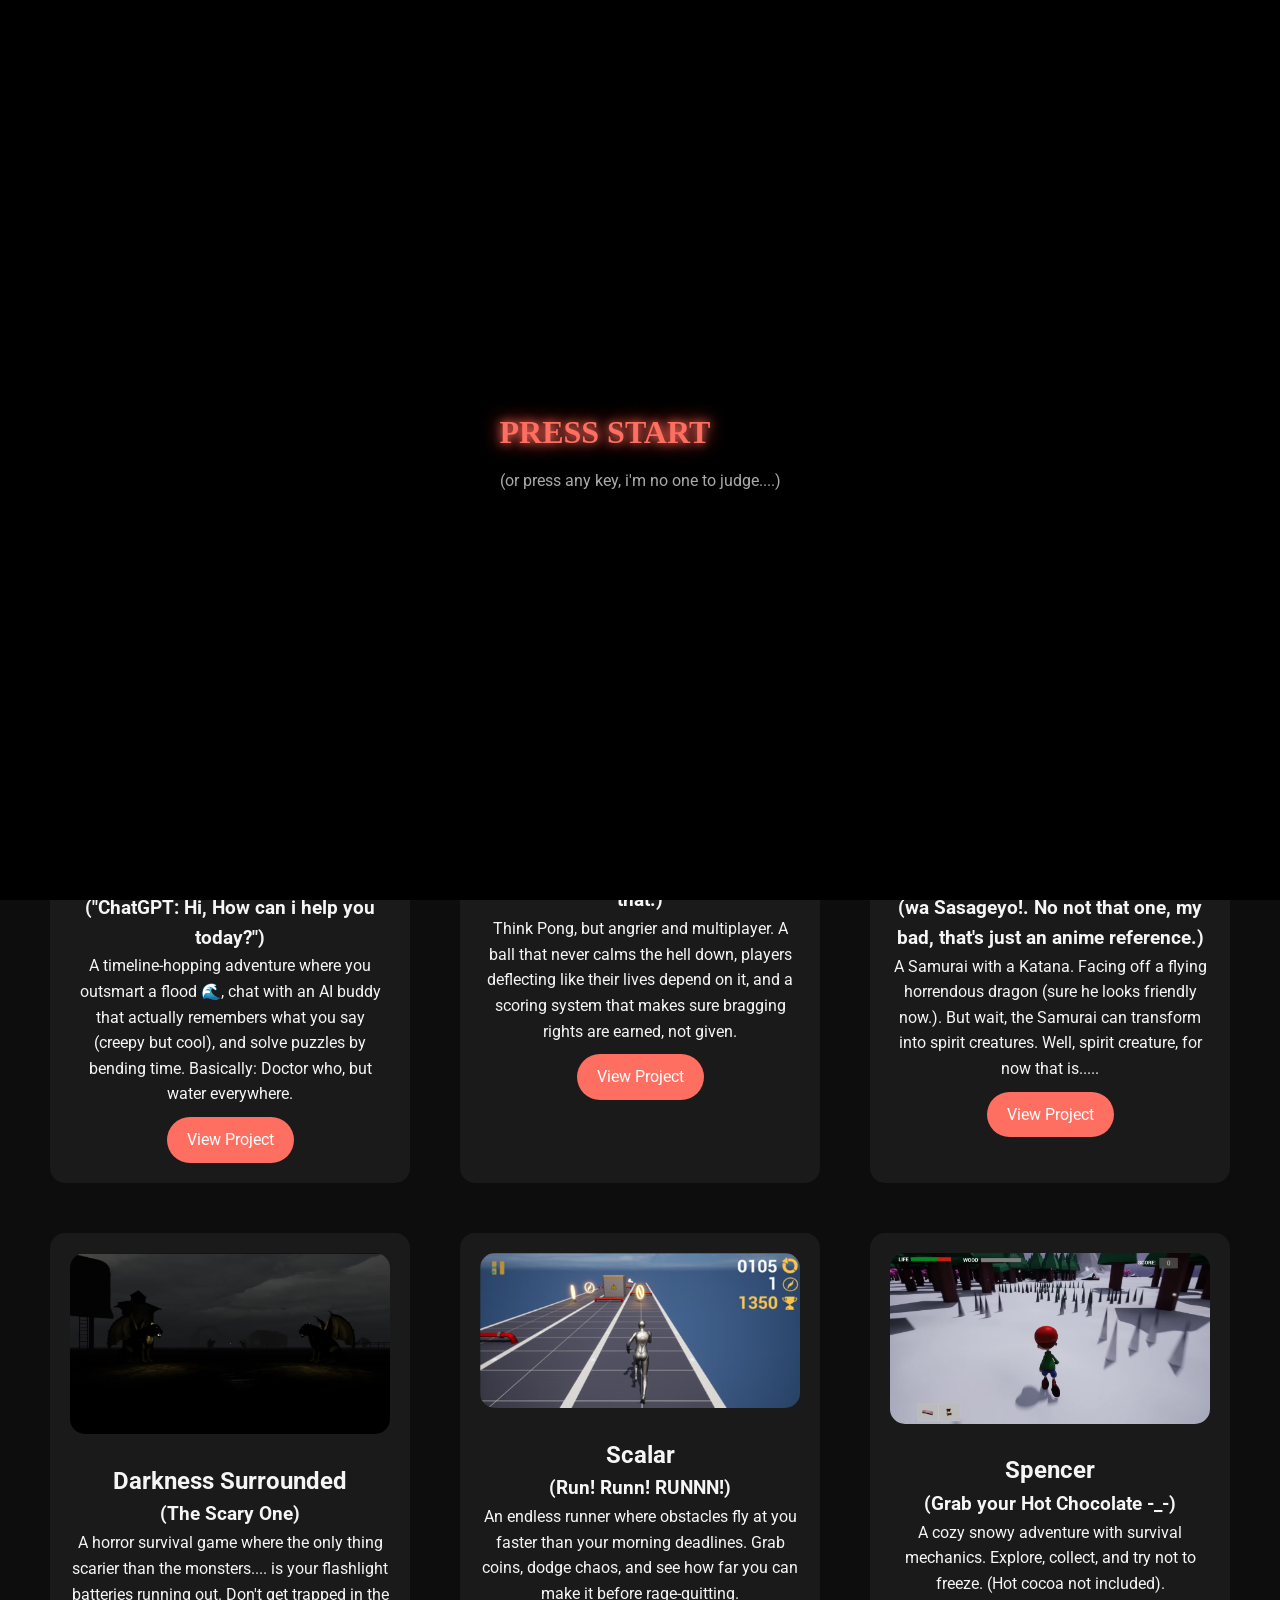
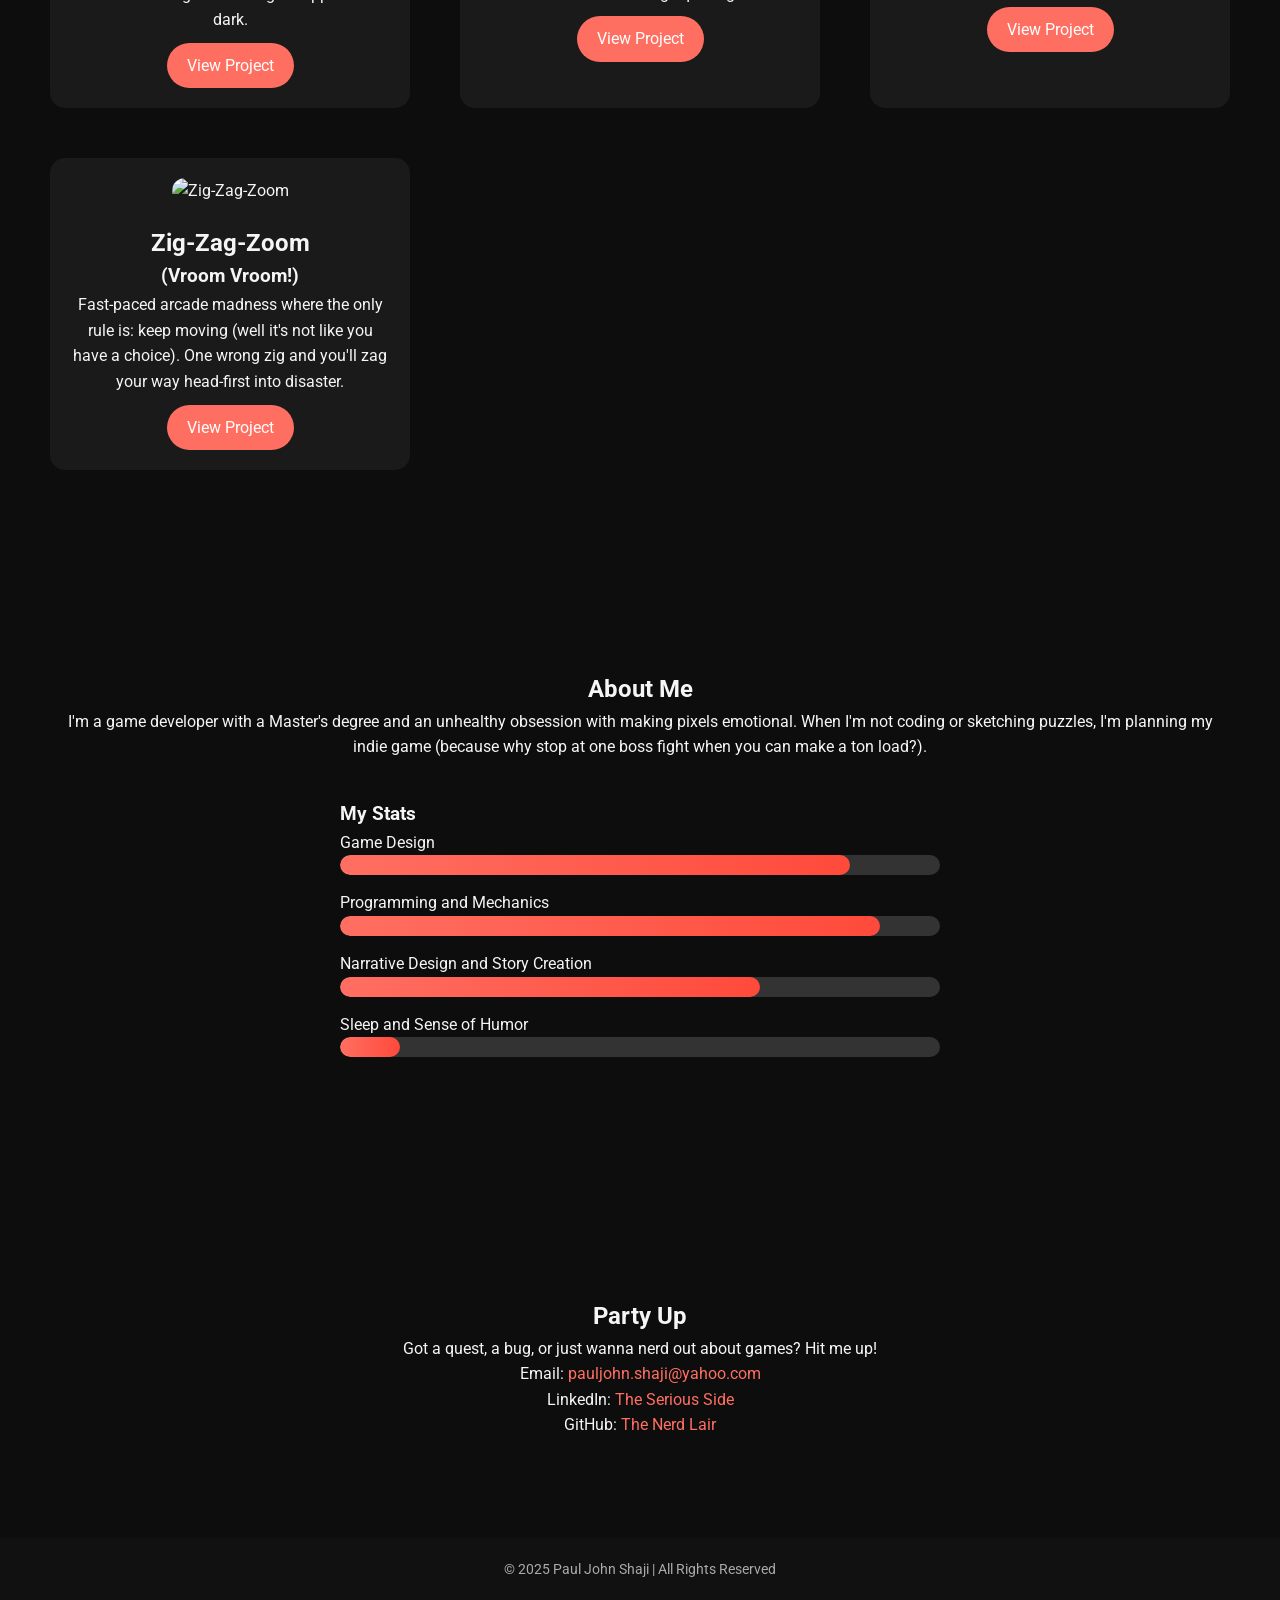
==== index.html @ b2dec0d4 "Initial commit" ====
<!DOCTYPE html>
<html lang="en">
    <head>
        <meta charset="UTF-8">
        <meta name="viewport" content="width=device-width, initial-scale=1.0">
        <title>Paul John Shaji | Game Developer Portfolio</title>
        <link rel="stylesheet" href="style.css">
        <link rel="preconnect" href="https://fonts.googleapis.com">
        <link href="https://fonts.googleapis.com/css2?family=Montserrat:wght@400;700&family=Roboto:wght@400;700&display=swap" rel="stylesheet">
        <link href="https://unpkg.com/aos@2.3.1/dist/aos.css" rel="stylesheet">
    </head>
    <body>

        <!-- Loading Screen -->
         <div id="loading-screen">
            <div class="loading-content">
                <h1 class="press-start">PRESS START</h1>
                <p>(or press any key, i'm no one to judge....)</p>
            </div>
         </div>

        <!-- Header / Navigation -->
         <header>
            <nav class="navbar">
                <div class="logo">Paul John Shaji</div>
                <ul class="nav-links">
                    <li><a href="#home">Home</a></li>
                    <li><a href="#projects">Projects</a></li>
                    <li><a href="#about">About Me</a></li>
                    <li><a href="#contact">Contact</a></li>
                </ul>
            </nav>
         </header>

         <!-- Hero Section -->
          <section id="home" class="hero">
            <div class="hero-content">
                <h1>Hey, Paul John Shaji here 🎮</h1>
                <p><span id="typing"></span></p>
                <p>I build worlds, teach AI to talk back, and occasionally make computer crash and sweat.
                    Welcome to my little corner of chaos, caffeine, and code.</p>
                <a href="#projects" class="btn-primary">Press Any Button →</a>
            </div>
            <video class="hero-video" autoplay muted loop>
                <source src="assets/videos/hero-demo.mp4" type="video/mp4">
                Your browser does not support HTML5 video.
            </video>
          </section>

          <!-- Projects Section -->
           <section id="projects">
            <h2>My Quests (a.k.a Projects)</h2>
            <p>Every hero needs a quest log, right? Here's mine - complete with boss fights, plot twists, and way too many late-night bug hunts.</p>
            <div class="project-grid">

            <!-- Echoes of the Flood -->
            <div class="project-card">
                <img src="assets/EchoesOfTheFlood/images/echoes.png" alt="Echoes of the Flood">
                <h2>Echoes of the Flood</h2>
                <h3>("ChatGPT: Hi, How can i help you today?")</h3>
                <p>A timeline-hopping adventure where you outsmart a flood 🌊, chat with an AI buddy that actually remembers what you say (creepy but cool), and solve puzzles by bending time. Basically: Doctor who, but water everywhere.</p>
                <a href="echoes.html" class="btn-secondary">View Project</a>
           </div>

           <!-- Heatseeker Multiplayer -->
            <div class="project-card">
                <img src="assets/Heatseeker/Screenshot 2025-10-10 174621.png" alt="Heatseeker Multiplayer">
                <h2>Heatseeker Multiplayer</h2>
                <h3>(not really a name but i'm working on that.)</h3>
                <p>Think Pong, but angrier and multiplayer. A ball that never calms the hell down, players deflecting like their lives depend on it, and a scoring system that makes sure bragging rights are earned, not given.</p>
                <a href="heatseeker.html" class="btn-secondary">View Project</a>
            </div>

            <!-- Shinzou -->
            <div class="project-card">
                <img src="assets/Shinzou/Shinzou1.jpg" alt="Shinzou">
                <h2>Shinzou</h2>
                <h3>(wa Sasageyo!. No not that one, my bad, that's just an anime reference.)</h3>
                <p>A Samurai with a Katana. Facing off a flying horrendous dragon (sure he looks friendly now.). But wait, the Samurai can transform into spirit creatures. Well, spirit creature, for now that is.....</p>
                <a href="shinzou.html" class="btn-secondary">View Project</a>
            </div>

            <!-- Darkness Surrounded -->
            <div class="project-card">
                <img src="assets/Darkness/Screenshot 2025-10-10 192129.png" alt="Darkness Surrounded">
                <h2>Darkness Surrounded</h2>
                <h3>(The Scary One)</h3>
                <p>A horror survival game where the only thing scarier than the monsters.... is your flashlight batteries running out. Don't get trapped in the dark.</p>
                <a href="darkness.html" class="btn-secondary">View Project</a>
            </div>

            <!-- Scalar -->
            <div class="project-card">
                <img src="assets/Scalar/Screenshot 2025-10-29 150130.png" alt="Scalar">
                <h2>Scalar</h2>
                <h3>(Run! Runn! RUNNN!)</h3>
                <p>An endless runner where obstacles fly at you faster than your morning deadlines. Grab coins, dodge chaos, and see how far you can make it before rage-quitting.</p>
                <a href="scalar.html" class="btn-secondary">View Project</a>
            </div>

            <!-- Spencer -->
            <div class="project-card">
                <img src="assets/Spencer/Screenshot 2025-10-29 150301.png" alt="Spencer">
                <h2>Spencer</h2>
                <h3>(Grab your Hot Chocolate -_-)</h3>
                <p>A cozy snowy adventure with survival mechanics. Explore, collect, and try not to freeze. (Hot cocoa not included).</p>
                <a href="spencer.html" class="btn-secondary">View Project</a>
            </div>

            <!-- Zig-Zag-Zoom -->
            <div class="project-card">
                <img src="assets/images/zigzag.jpg" alt="Zig-Zag-Zoom">
                <h2>Zig-Zag-Zoom</h2>
                <h3>(Vroom Vroom!)</h3>
                <p>Fast-paced arcade madness where the only rule is: keep moving (well it's not like you have a choice). One wrong zig and you'll zag your way head-first into disaster.</p>
                <a href="zigzag.html" class="btn-secondary">View Project</a>
            </div>

            </div>
        </section>

        <!-- About Section -->
         <section id="about">
            <h2>About Me</h2>
            <p>
                I'm a game developer with a Master's degree and an unhealthy obsession with making pixels emotional.
                When I'm not coding or sketching puzzles, I'm planning my indie game (because why stop at one boss fight when you can make a ton load?).
            </p>

         <!-- Fun Skills Section -->
          <div class="skills">
            <h3>My Stats</h3>
            <p>Game Design</p>
            <div class="bar"><span style="width: 85%"></span></div>
            <p>Programming and Mechanics</p>
            <div class="bar"><span style="width: 90%"></span></div>
            <p>Narrative Design and Story Creation</p>
            <div class="bar"><span style="width: 70%"></span></div>
            <p>Sleep and Sense of Humor</p>
            <div class="bar"><span style="width: 10%"></span></div>
          </div>
          </section>

         <!-- Contact Section -->
          <section id="contact">
            <h2>Party Up</h2>
            <p>Got a quest, a bug, or just wanna nerd out about games? Hit me up!</p>
            <p>Email: <a href="mailto:pauljohn.shaji@yahoo.com">pauljohn.shaji@yahoo.com</a></p>
            <p>LinkedIn: <a href="https://linkedin.com/in/paul-john-shaji-8b2b68208" target="_blank">The Serious Side</a></p>
            <p>GitHub: <a href="https://github.com/paulj-15" target="_blank">The Nerd Lair</a></p>
          </section>

          <!-- Footer -->
           <footer>
            <p>&copy; 2025 Paul John Shaji | All Rights Reserved</p>
           </footer>

           <!-- Scripts -->
            <script src="https://unpkg.com/aos@2.3.1/dist/aos.js"></script>
            <script>
                AOS.init({
                    duration: 1200,
                    once: true
                });
            </script>

            <!-- Typing Animation -->
             <script>
                const textArray = [
                "Game Developer.",
                "AI Explorer.",
                "Bug Slayer.",
                "Storyteller."
                ];
                let i = 0, j = 0, currentText = "", isDeleting = false;

                function type() {
                    if (i < textArray.length)   {
                        if (!isDeleting && j <= textArray[i].length)    {
                            currentText = textArray[i].substring(0, j++);
                            document.getElementById("typing").innerHTML = currentText + " ";
                        } else if (isDeleting && j >= 0)    {
                            currentText = textArray[i].substring(0, j--);
                            document.getElementById("typing").innerHTML = currentText + " ";
                        }

                        if (j === textArray[i].length + 1) {
                            isDeleting = true;
                            setTimeout(type, 1000);
                            return;
                        } else if (isDeleting && j === 0) {
                            isDeleting = false;
                            i = (i + 1) % textArray.length;
                        }
                    }
                    setTimeout(type, isDeleting ? 50 : 100);
                }
                type();
             </script>

             <!-- Loading Screen Script -->
              <script>
                const loadingScreen = document.getElementById("loading-screen");

                function hideLoading() {
                    loadingScreen.classList.add("fade-out");
                    setTimeout(() => {
                        loadingScreen.style.display = "none";
                    }, 1000);
                }

                if (sessionStorage.getItem("visited")) {
                    hideLoading();
                } else {
                // or hide when key is pressed / mouse click
                document.addEventListener("keydown", hideLoading);
                document.addEventListener("click", hideLoading);
                sessionStorage.setItem("visited", "true");
                
                setTimeout(hideLoading, 15000);
                }
              </script>
        
    </body>
</html>
---- style.css ----
/* Reset & Base */
* {
    margin: 0;
    padding: 0;
    box-sizing: border-box;
    font-family: 'Roboto', sans-serif;
}

html, body {
    height: 100%;
    display: flex;
    flex-direction: column;
}

body {
    background-color: #0d0d0d;
    color: #f5f5f5;
    line-height: 1.6;
}

body > *:not(footer) {
    flex: 1;
}

a {
    text-decoration: none;
    color: inherit;
}

/* Navbar */
.navbar {
    display: flex;
    justify-content: space-between;
    align-items: center;
    padding: 20px 50px;
    background-color: #111;
    position: sticky;
    top: 0;
    z-index: 1000;
}

.navbar .logo {
    font-family: 'Montserrat', sans-serif;
    font-size: 1.8rem;
    font-weight: 700;
    color: #ff6f61;
}

.nav-links {
    list-style: none;
    display: flex;
    gap: 30px;
}

.nav-links li a {
    color: #f5f5f5;
    transition: 0.3s;
}

.nav-links li a:hover {
    color: #ff6f61;
}

/* Hero */
.hero-video {
    position: absolute;
    top: 0;
    left: 0;
    width: 100%;
    height: 100%;
    object-fit: cover;
    z-index: 1;
    opacity: 0.4;
}

.hero-content {
    position: relative;
    z-index: 2;
    display: flex;
    flex-direction: column;
    align-items: center;
    justify-content: center;
    max-width: 800px;
    margin: 0 auto;
    text-align: center;
}

.hero h1 {
    font-size: 3rem;
    color: #ff6f61;
    margin-bottom: 20px;
}

.hero p {
    font-size: 1.5rem;
    margin-bottom: 30px;
}

.btn-primary {
    background-color: #ff6f61;
    color: #fff;
    padding: 15px 30px;
    border-radius: 30px;
    font-weight: bold;
    transition: 0.3s;
}

/* Projects */
#projects {
    padding: 100px 50px;
    text-align: center;
}

.project-grid {
    display: grid;
    grid-template-columns: repeat(auto-fit, minmax(300px, 1fr));
    gap: 50px;
    margin-top: 50px;
}

.project-card {
    background-color: #1a1a1a;
    padding: 20px;
    border-radius: 15px;
    transition: transform 0.3s, box-shadow 0.3s;
    cursor: pointer;
}

.project-card:hover {
    transform: translateY(-10px) scale(1.05) rotate(-1deg);
    box-shadow: 0 10px 30px rgba(255, 111, 97, 0.6);
}

.project-card img {
    width: 100%;
    border-radius: 15px;
    margin-bottom: 20px;
}

.btn-secondary {
    display: inline-block;
    margin-top: 10px;
    background-color: #ff6f61;
    color: #fff;
    padding: 10px 20px;
    border-radius: 30px;
    transition: 0.3s;
}

.btn-secondary:hover {
    background-color: #ff4a3b;
}

/* About */
#about {
    padding: 100px 50px;
    text-align: center;
}

/* Contact */
#contact {
    padding: 100px 50px;
    text-align: center;
}

#contact a {
    color: #ff6f61;
}

/* Footer */
footer {
    background-color: #111;
    text-align: center;
    padding: 20px;
    margin-top: auto;
    color: #aaa;
    font-size: 14px;
    position: relative;
}

/* Project Hover Effect */
.project-card {
    background-color: #1a1a1a;
    padding: 20px;
    border-radius: 15px;
    transition: transform 0.3s ease, box-shadow 0.3s ease;
    cursor: pointer;
}

.project-card:hover {
    transform: translateY(-10px) scale(1.05) rotate(-1deg);
    box-shadow: 0 15px 40px rgba(255, 111, 97, 0.6);
}

/* Skills / XP Bars */
.skills {
    max-width: 600px;
    margin: 40px auto;
    text-align: left;
}
.bar{
    background: #333;
    border-radius: 20px;
    overflow: hidden;
    margin-bottom: 15px;
}
.bar span {
    display: block;
    height: 20px;
    background: linear-gradient(90deg, #ff6f61, #ff4a3b);
    border-radius: 20px;
}

/* Loading Screen */
#loading-screen {
    position: fixed;
    top: 0; left: 0;
    width: 100%; height: 100%;
    background: black;
    display: flex;
    justify-content: center;
    align-items: center;
    flex-direction: column;
    z-index: 9999;
    transition: opacity 1s ease;
}

#loading-screen.fade-out {
    opacity: 0;
    pointer-events: none;
}

.loading-content h1 {
    font-family: 'Press Start 2P', cursive;
    color: #ff6f61;
    font-size: 2rem;
    text-shadow: 0 0 10px #ff6f61, 0 0 20px #ff4a3b;
    animation: blink 1s infinite;
}

.loading-content p {
    color: #aaa;
    font-size: 1rem;
    margin-top: 10px;
    font-family: 'Roboto', sans-serif;
}

/* Typing effect fix */
#typing {
    display: inline-block;
    min-height: 1.5rem; /* keeps the line from collapsing */
    white-space: nowrap; /* avoids wrapping */
}

#typing::after {
    content: "|"; /* cursor */
    animation: blink 0.7s infinite;
    margin-left: 5px;
}

html {
    scroll-behavior: smooth;
}

@keyframes blink {
    50% { opacity: 0; }
}

.project-detail {
    padding: 100px 50px;
    text-align: center;
    background-color: #0d0d0d;
}

.project-detail h1 {
    font-size: 2.5rem;
    color: #ff6f61;
    margin-bottom: 20px;
}

.project-detail p {
    font-size: 1.2rem;
    color: #ccc;
    margin-bottom: 40px;
    max-width: 800px;
    margin-left: auto;
    margin-right: auto;
}

.project-media {
    display: flex;
    justify-content: center;
    align-items: center;
    flex-wrap: wrap;
    gap: 30px;
    margin-bottom: 50px;
}

.project-media video,
.project-media img {
    width: 480px;
    height: 270px;
    border-radius: 15px;
    object-fit: cover;
    box-shadow: 0 0 20px rgba(255, 111, 97, 0.4);
    transition: transform 0.3s ease;
}

.gameplay-video {
    width: 100%;
    border-radius: 15px;
    margin: 20px 0;
    box-shadow: 0 10px 30px rgba(255, 111, 97, 0.5);
}

.project-media video:hover,
.project-media img:hover {
    transform: scale(1.05);
}

@media (max-width: 768px) {
    .navbar {
        flex-direction: column;
        gap: 10px;
        padding: 15px;
    }

    .project-media video,
    .project-media img {
        width: 100%;
        height: auto;
    }
}
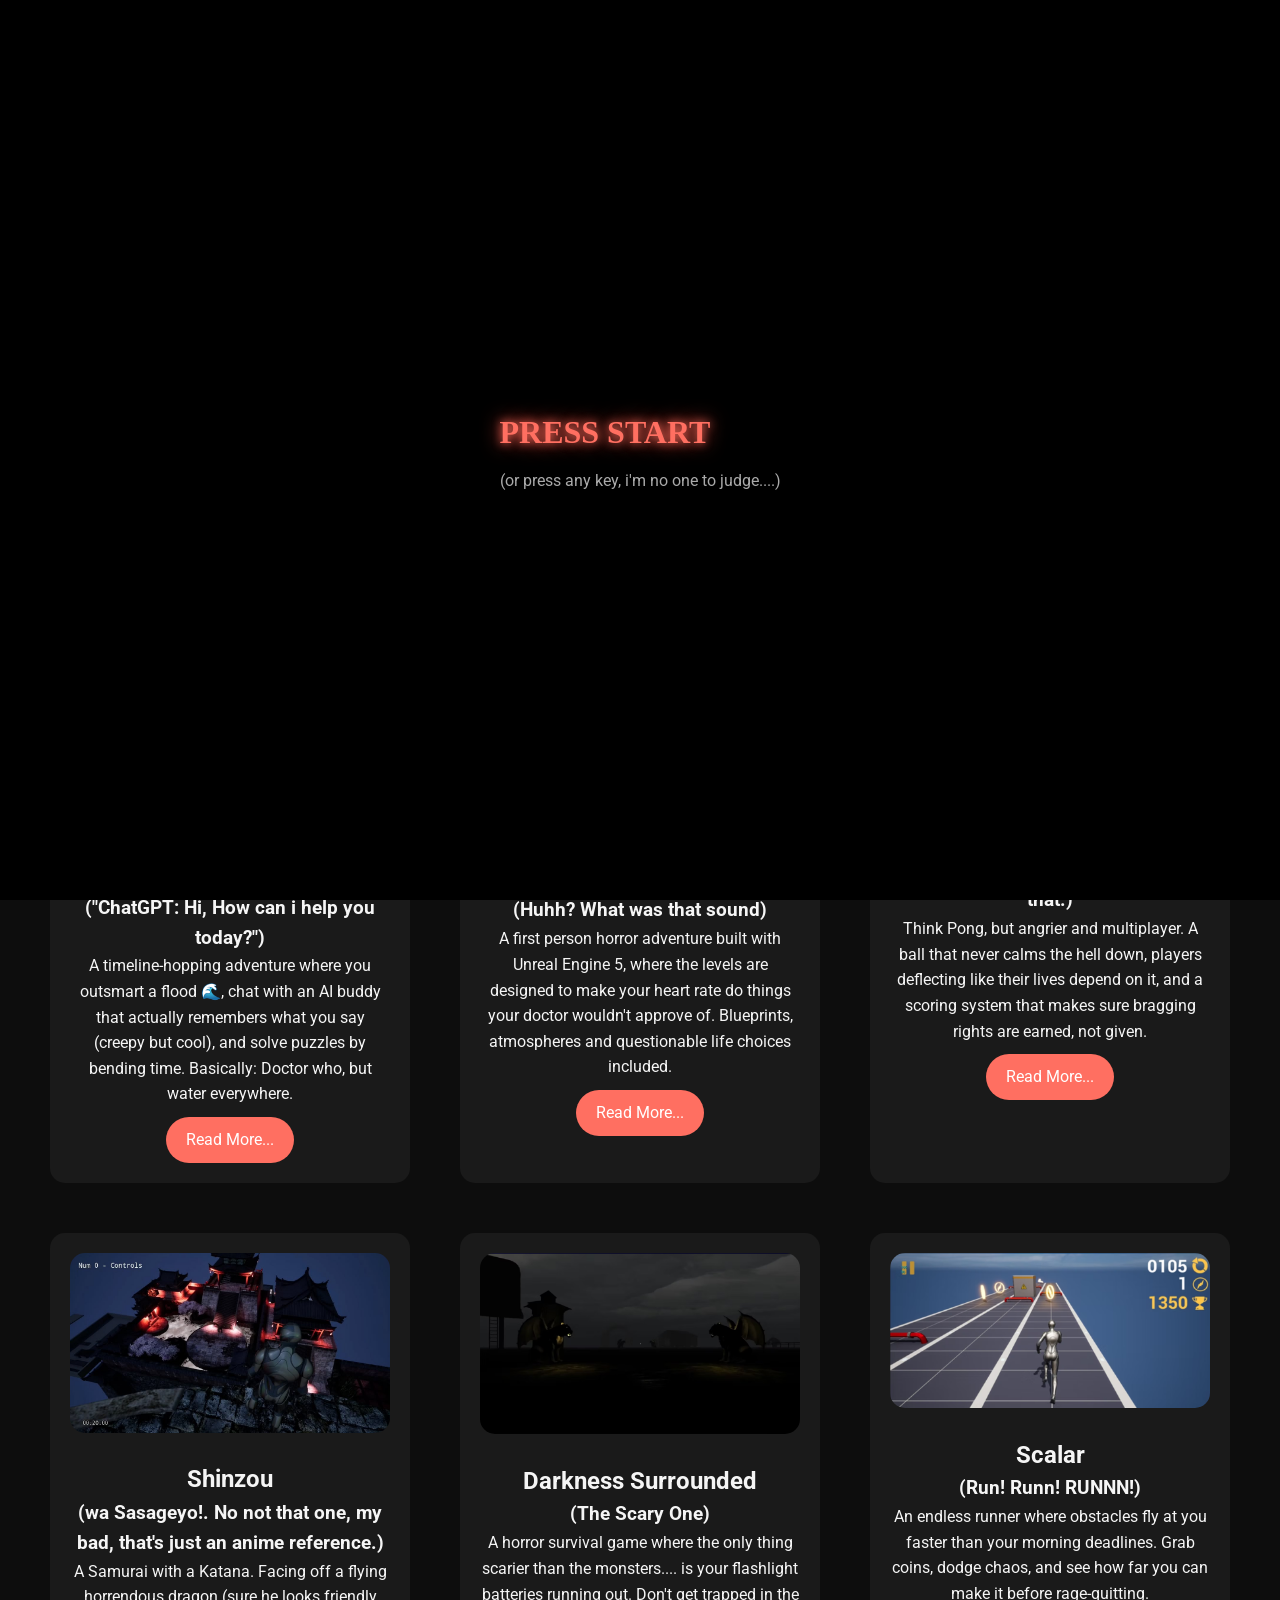
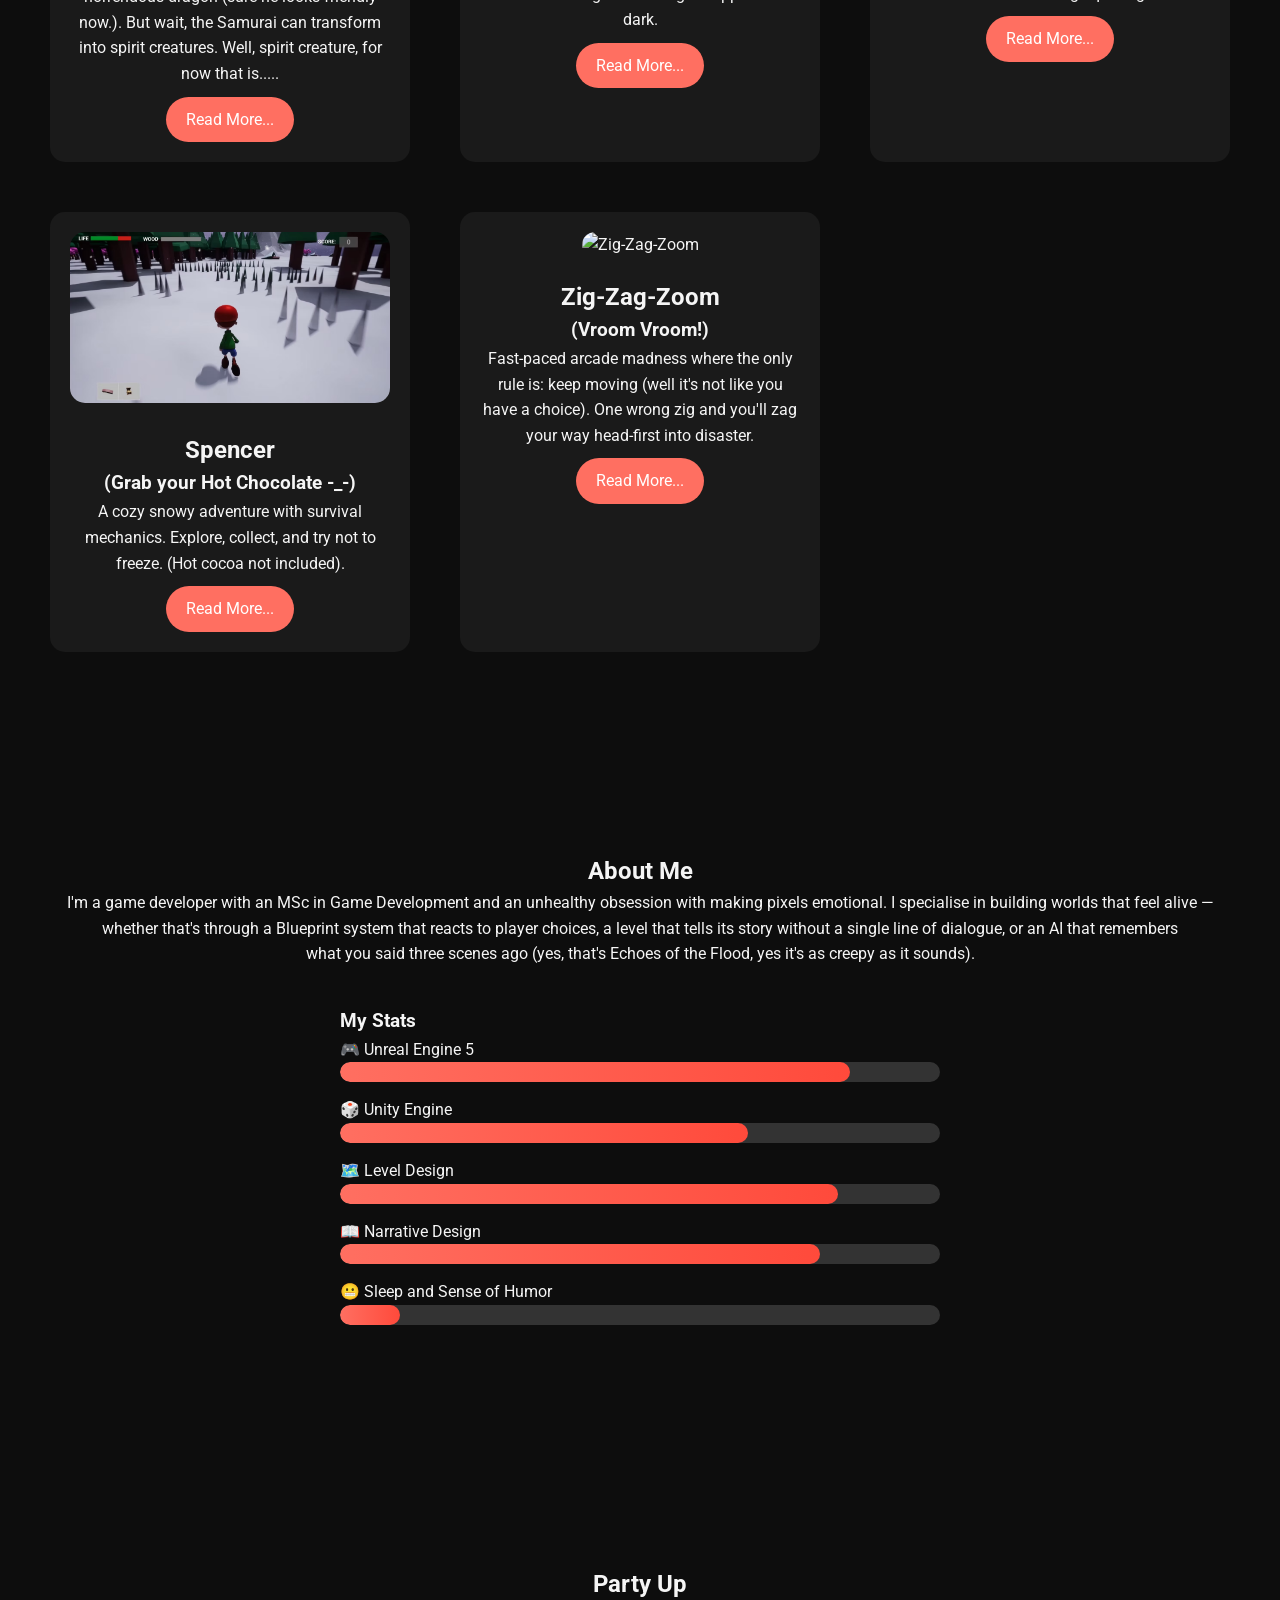
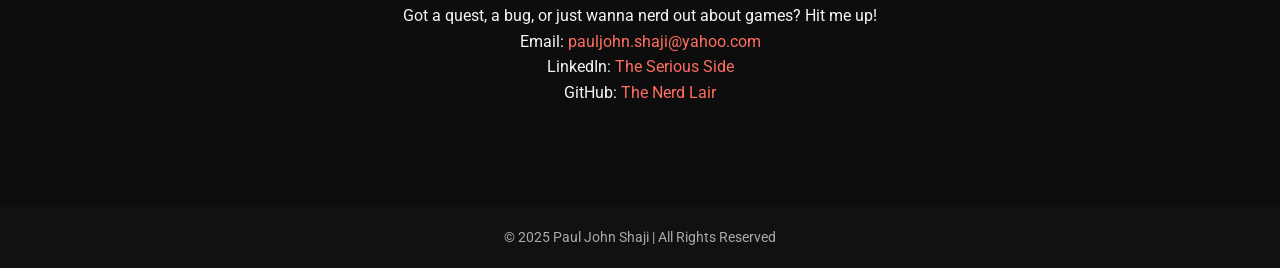
==== commit 2786fd04: "Iteration2" ====
--- a/index.html
+++ b/index.html
@@ -59,7 +59,16 @@
                 <h2>Echoes of the Flood</h2>
                 <h3>("ChatGPT: Hi, How can i help you today?")</h3>
                 <p>A timeline-hopping adventure where you outsmart a flood 🌊, chat with an AI buddy that actually remembers what you say (creepy but cool), and solve puzzles by bending time. Basically: Doctor who, but water everywhere.</p>
-                <a href="echoes.html" class="btn-secondary">View Project</a>
+                <a href="echoes.html" class="btn-secondary">Read More...</a>
+           </div>
+
+            <!-- Hell's Shroud -->
+            <div class="project-card">
+                <img src="assets/HellsShroud/images/4.png" alt="Hell's Shroud">
+                <h2>Hell's Shroud</h2>
+                <h3>(Huhh? What was that sound)</h3>
+                <p>A first person horror adventure built with Unreal Engine 5, where the levels are designed to make your heart rate do things your doctor wouldn't approve of. Blueprints, atmospheres and questionable life choices included.</p>
+                <a href="hellsshroud.html" class="btn-secondary">Read More...</a>
            </div>
 
            <!-- Heatseeker Multiplayer -->
@@ -68,7 +77,7 @@
                 <h2>Heatseeker Multiplayer</h2>
                 <h3>(not really a name but i'm working on that.)</h3>
                 <p>Think Pong, but angrier and multiplayer. A ball that never calms the hell down, players deflecting like their lives depend on it, and a scoring system that makes sure bragging rights are earned, not given.</p>
-                <a href="heatseeker.html" class="btn-secondary">View Project</a>
+                <a href="heatseeker.html" class="btn-secondary">Read More...</a>
             </div>
 
             <!-- Shinzou -->
@@ -77,7 +86,7 @@
                 <h2>Shinzou</h2>
                 <h3>(wa Sasageyo!. No not that one, my bad, that's just an anime reference.)</h3>
                 <p>A Samurai with a Katana. Facing off a flying horrendous dragon (sure he looks friendly now.). But wait, the Samurai can transform into spirit creatures. Well, spirit creature, for now that is.....</p>
-                <a href="shinzou.html" class="btn-secondary">View Project</a>
+                <a href="shinzou.html" class="btn-secondary">Read More...</a>
             </div>
 
             <!-- Darkness Surrounded -->
@@ -86,7 +95,7 @@
                 <h2>Darkness Surrounded</h2>
                 <h3>(The Scary One)</h3>
                 <p>A horror survival game where the only thing scarier than the monsters.... is your flashlight batteries running out. Don't get trapped in the dark.</p>
-                <a href="darkness.html" class="btn-secondary">View Project</a>
+                <a href="darkness.html" class="btn-secondary">Read More...</a>
             </div>
 
             <!-- Scalar -->
@@ -95,7 +104,7 @@
                 <h2>Scalar</h2>
                 <h3>(Run! Runn! RUNNN!)</h3>
                 <p>An endless runner where obstacles fly at you faster than your morning deadlines. Grab coins, dodge chaos, and see how far you can make it before rage-quitting.</p>
-                <a href="scalar.html" class="btn-secondary">View Project</a>
+                <a href="scalar.html" class="btn-secondary">Read More...</a>
             </div>
 
             <!-- Spencer -->
@@ -104,7 +113,7 @@
                 <h2>Spencer</h2>
                 <h3>(Grab your Hot Chocolate -_-)</h3>
                 <p>A cozy snowy adventure with survival mechanics. Explore, collect, and try not to freeze. (Hot cocoa not included).</p>
-                <a href="spencer.html" class="btn-secondary">View Project</a>
+                <a href="spencer.html" class="btn-secondary">Read More...</a>
             </div>
 
             <!-- Zig-Zag-Zoom -->
@@ -113,7 +122,7 @@
                 <h2>Zig-Zag-Zoom</h2>
                 <h3>(Vroom Vroom!)</h3>
                 <p>Fast-paced arcade madness where the only rule is: keep moving (well it's not like you have a choice). One wrong zig and you'll zag your way head-first into disaster.</p>
-                <a href="zigzag.html" class="btn-secondary">View Project</a>
+                <a href="zigzag.html" class="btn-secondary">Read More...</a>
             </div>
 
             </div>
@@ -123,20 +132,27 @@
          <section id="about">
             <h2>About Me</h2>
             <p>
-                I'm a game developer with a Master's degree and an unhealthy obsession with making pixels emotional.
-                When I'm not coding or sketching puzzles, I'm planning my indie game (because why stop at one boss fight when you can make a ton load?).
+                I'm a game developer with an MSc in Game Development and an unhealthy obsession with making pixels emotional. I specialise in building worlds that feel alive — 
+            </p>
+            <p>
+                whether that's through a Blueprint system that reacts to player choices, a level that tells its story without a single line of dialogue, or an AI that remembers 
+            </p>
+            <p>
+                what you said three scenes ago (yes, that's Echoes of the Flood, yes it's as creepy as it sounds).
             </p>
 
          <!-- Fun Skills Section -->
           <div class="skills">
             <h3>My Stats</h3>
-            <p>Game Design</p>
+            <p>🎮 Unreal Engine 5</p>
             <div class="bar"><span style="width: 85%"></span></div>
-            <p>Programming and Mechanics</p>
-            <div class="bar"><span style="width: 90%"></span></div>
-            <p>Narrative Design and Story Creation</p>
-            <div class="bar"><span style="width: 70%"></span></div>
-            <p>Sleep and Sense of Humor</p>
+            <p>🎲 Unity Engine</p>
+            <div class="bar"><span style="width: 68%"></span></div>
+            <p>🗺️ Level Design</p>
+            <div class="bar"><span style="width: 83%"></span></div>
+            <p>📖 Narrative Design</p>
+            <div class="bar"><span style="width: 80%"></span></div>
+            <p>😬 Sleep and Sense of Humor</p>
             <div class="bar"><span style="width: 10%"></span></div>
           </div>
           </section>
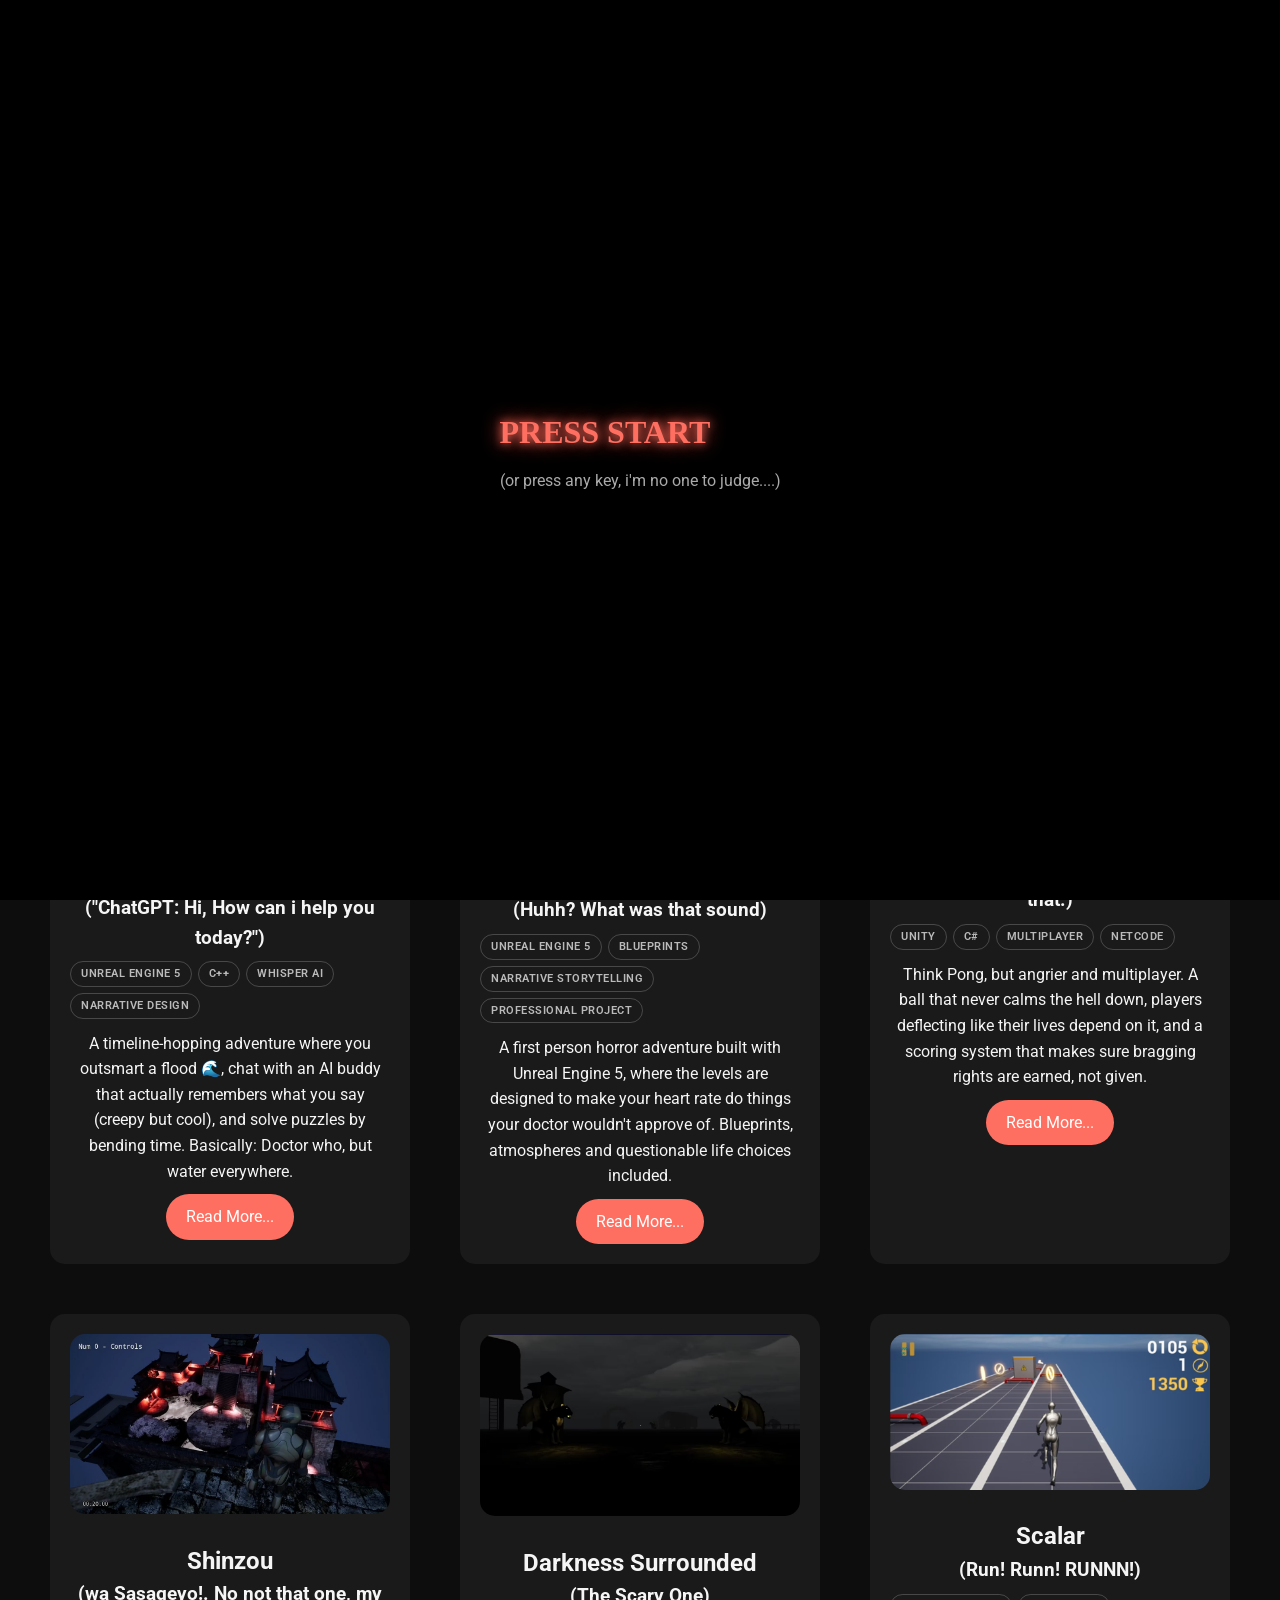
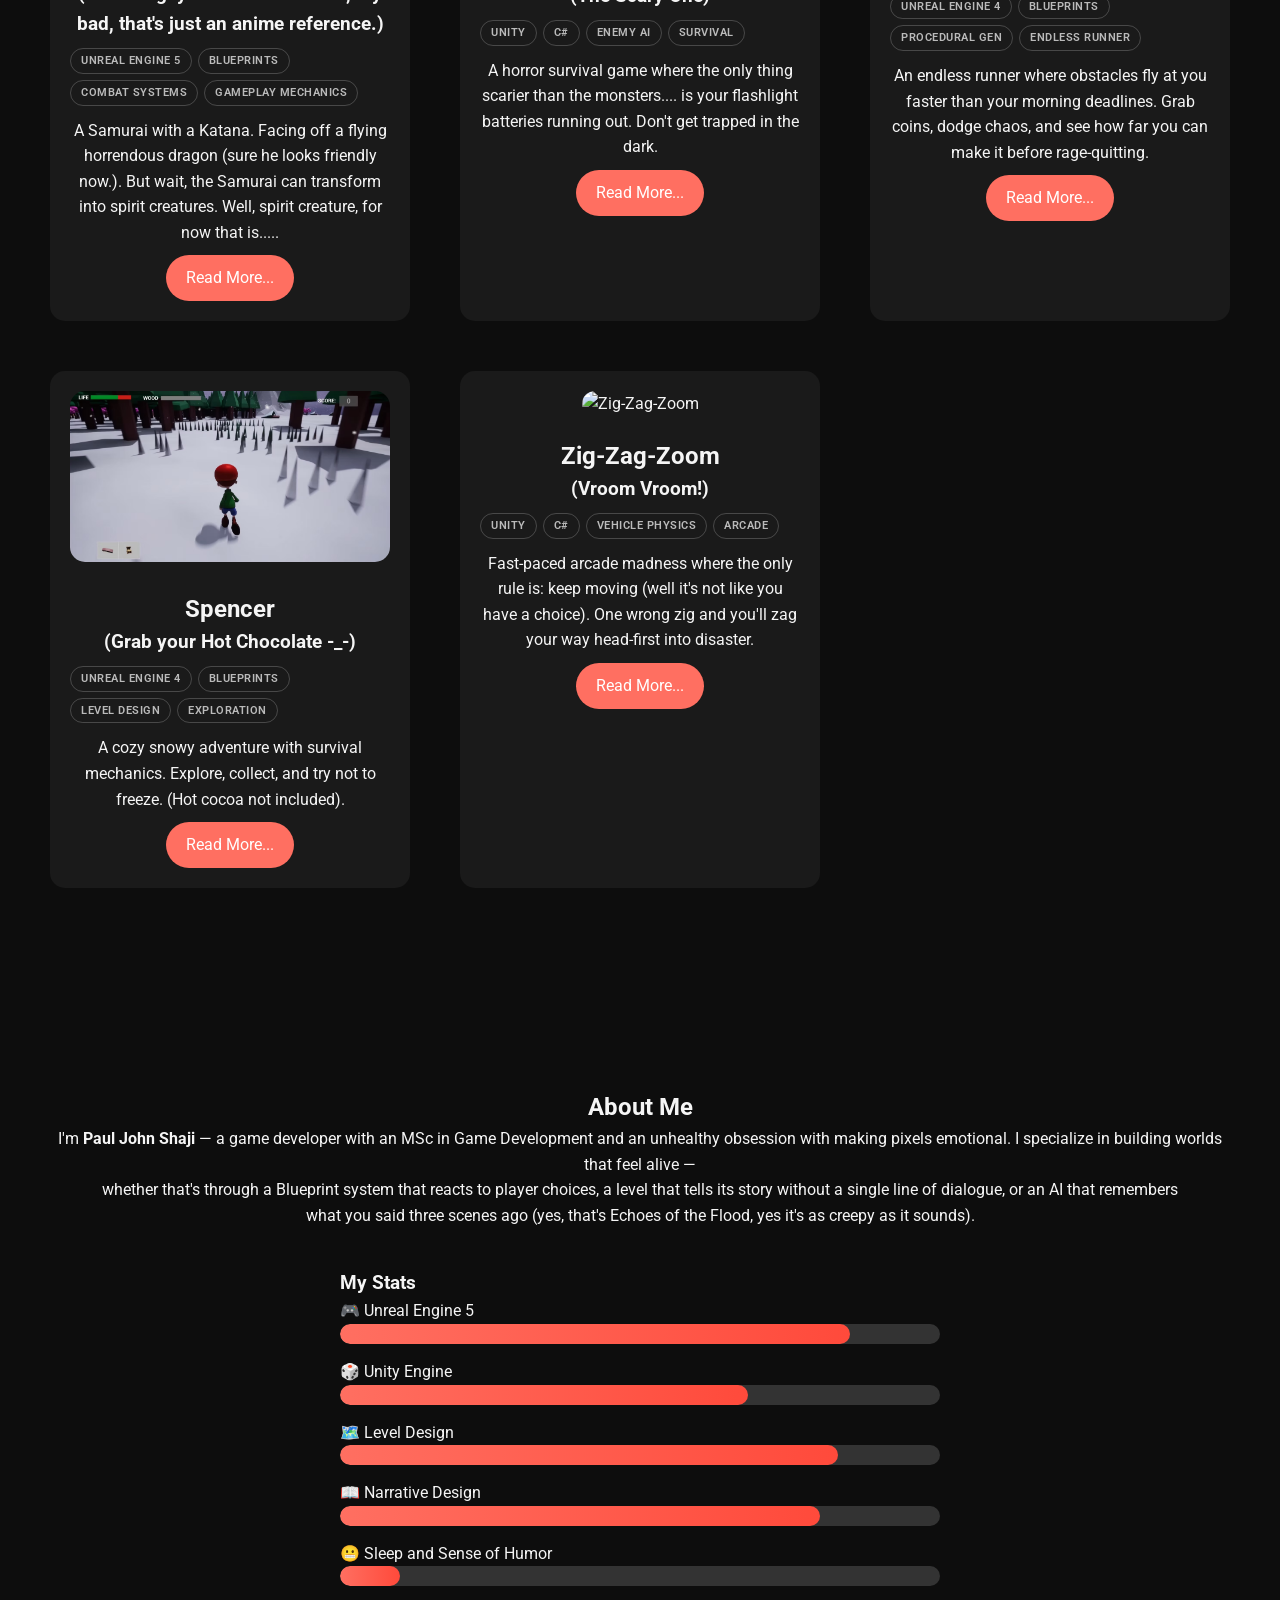
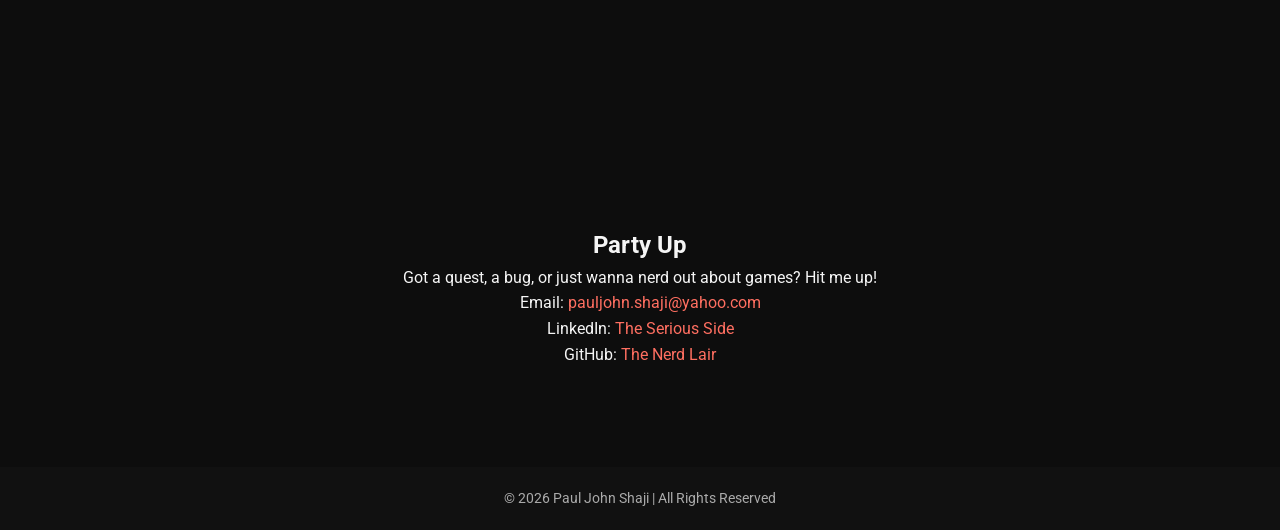
==== commit 00842461: "Iteration 4" ====
--- a/index.html
+++ b/index.html
@@ -22,7 +22,7 @@
         <!-- Header / Navigation -->
          <header>
             <nav class="navbar">
-                <div class="logo">Paul John Shaji</div>
+                <div class="logo"><a href="#home">Paul John Shaji</a></div>
                 <ul class="nav-links">
                     <li><a href="#home">Home</a></li>
                     <li><a href="#projects">Projects</a></li>
@@ -35,7 +35,7 @@
          <!-- Hero Section -->
           <section id="home" class="hero">
             <div class="hero-content">
-                <h1>Hey, Paul John Shaji here 🎮</h1>
+                <h1>Code. Create. Captivate. 🎮</h1>
                 <p><span id="typing"></span></p>
                 <p>I build worlds, teach AI to talk back, and occasionally make computer crash and sweat.
                     Welcome to my little corner of chaos, caffeine, and code.</p>
@@ -58,6 +58,12 @@
                 <img src="assets/EchoesOfTheFlood/images/echoes.png" alt="Echoes of the Flood">
                 <h2>Echoes of the Flood</h2>
                 <h3>("ChatGPT: Hi, How can i help you today?")</h3>
+                <div class="project-tags">
+                    <span class="tag">Unreal Engine 5</span>
+                    <span class="tag">C++</span>
+                    <span class="tag">Whisper AI</span>
+                    <span class="tag">Narrative Design</span>
+                </div>
                 <p>A timeline-hopping adventure where you outsmart a flood 🌊, chat with an AI buddy that actually remembers what you say (creepy but cool), and solve puzzles by bending time. Basically: Doctor who, but water everywhere.</p>
                 <a href="echoes.html" class="btn-secondary">Read More...</a>
            </div>
@@ -67,6 +73,12 @@
                 <img src="assets/HellsShroud/images/4.png" alt="Hell's Shroud">
                 <h2>Hell's Shroud</h2>
                 <h3>(Huhh? What was that sound)</h3>
+                <div class="project-tags">
+                    <span class="tag">Unreal Engine 5</span>
+                    <span class="tag">Blueprints</span>
+                    <span class="tag">Narrative Storytelling</span>
+                    <span class="tag">Professional Project</span>
+                </div>
                 <p>A first person horror adventure built with Unreal Engine 5, where the levels are designed to make your heart rate do things your doctor wouldn't approve of. Blueprints, atmospheres and questionable life choices included.</p>
                 <a href="hellsshroud.html" class="btn-secondary">Read More...</a>
            </div>
@@ -76,6 +88,12 @@
                 <img src="assets/Heatseeker/Screenshot 2025-10-10 174621.png" alt="Heatseeker Multiplayer">
                 <h2>Heatseeker Multiplayer</h2>
                 <h3>(not really a name but i'm working on that.)</h3>
+                <div class="project-tags">
+                    <span class="tag">Unity</span>
+                    <span class="tag">C#</span>
+                    <span class="tag">Multiplayer</span>
+                    <span class="tag">Netcode</span>
+                </div>
                 <p>Think Pong, but angrier and multiplayer. A ball that never calms the hell down, players deflecting like their lives depend on it, and a scoring system that makes sure bragging rights are earned, not given.</p>
                 <a href="heatseeker.html" class="btn-secondary">Read More...</a>
             </div>
@@ -85,6 +103,12 @@
                 <img src="assets/Shinzou/Shinzou1.jpg" alt="Shinzou">
                 <h2>Shinzou</h2>
                 <h3>(wa Sasageyo!. No not that one, my bad, that's just an anime reference.)</h3>
+                <div class="project-tags">
+                    <span class="tag">Unreal Engine 5</span>
+                    <span class="tag">Blueprints</span>
+                    <span class="tag">Combat Systems</span>
+                    <span class="tag">Gameplay Mechanics</span>
+                </div>
                 <p>A Samurai with a Katana. Facing off a flying horrendous dragon (sure he looks friendly now.). But wait, the Samurai can transform into spirit creatures. Well, spirit creature, for now that is.....</p>
                 <a href="shinzou.html" class="btn-secondary">Read More...</a>
             </div>
@@ -94,6 +118,12 @@
                 <img src="assets/Darkness/Screenshot 2025-10-10 192129.png" alt="Darkness Surrounded">
                 <h2>Darkness Surrounded</h2>
                 <h3>(The Scary One)</h3>
+                <div class="project-tags">
+                    <span class="tag">Unity</span>
+                    <span class="tag">C#</span>
+                    <span class="tag">Enemy AI</span>
+                    <span class="tag">Survival</span>
+                </div>
                 <p>A horror survival game where the only thing scarier than the monsters.... is your flashlight batteries running out. Don't get trapped in the dark.</p>
                 <a href="darkness.html" class="btn-secondary">Read More...</a>
             </div>
@@ -103,6 +133,12 @@
                 <img src="assets/Scalar/Screenshot 2025-10-29 150130.png" alt="Scalar">
                 <h2>Scalar</h2>
                 <h3>(Run! Runn! RUNNN!)</h3>
+                <div class="project-tags">
+                    <span class="tag">Unreal Engine 4</span>
+                    <span class="tag">Blueprints</span>
+                    <span class="tag">Procedural Gen</span>
+                    <span class="tag">Endless Runner</span>
+                </div>
                 <p>An endless runner where obstacles fly at you faster than your morning deadlines. Grab coins, dodge chaos, and see how far you can make it before rage-quitting.</p>
                 <a href="scalar.html" class="btn-secondary">Read More...</a>
             </div>
@@ -112,6 +148,12 @@
                 <img src="assets/Spencer/Screenshot 2025-10-29 150301.png" alt="Spencer">
                 <h2>Spencer</h2>
                 <h3>(Grab your Hot Chocolate -_-)</h3>
+                <div class="project-tags">
+                    <span class="tag">Unreal Engine 4</span>
+                    <span class="tag">Blueprints</span>
+                    <span class="tag">Level Design</span>
+                    <span class="tag">Exploration</span>
+                </div>
                 <p>A cozy snowy adventure with survival mechanics. Explore, collect, and try not to freeze. (Hot cocoa not included).</p>
                 <a href="spencer.html" class="btn-secondary">Read More...</a>
             </div>
@@ -121,6 +163,12 @@
                 <img src="assets/images/zigzag.jpg" alt="Zig-Zag-Zoom">
                 <h2>Zig-Zag-Zoom</h2>
                 <h3>(Vroom Vroom!)</h3>
+                <div class="project-tags">
+                    <span class="tag">Unity</span>
+                    <span class="tag">C#</span>
+                    <span class="tag">Vehicle Physics</span>
+                    <span class="tag">Arcade</span>
+                </div>
                 <p>Fast-paced arcade madness where the only rule is: keep moving (well it's not like you have a choice). One wrong zig and you'll zag your way head-first into disaster.</p>
                 <a href="zigzag.html" class="btn-secondary">Read More...</a>
             </div>
@@ -132,10 +180,12 @@
          <section id="about">
             <h2>About Me</h2>
             <p>
-                I'm a game developer with an MSc in Game Development and an unhealthy obsession with making pixels emotional. I specialise in building worlds that feel alive — 
+                I'm <strong>Paul John Shaji</strong> — a game developer with an MSc in Game Development 
+                and an unhealthy obsession with making pixels emotional. I specialize in building worlds that feel alive —
             </p>
             <p>
-                whether that's through a Blueprint system that reacts to player choices, a level that tells its story without a single line of dialogue, or an AI that remembers 
+                whether that's through a Blueprint system that reacts to player choices, a level that tells its story 
+                without a single line of dialogue, or an AI that remembers
             </p>
             <p>
                 what you said three scenes ago (yes, that's Echoes of the Flood, yes it's as creepy as it sounds).
@@ -168,7 +218,7 @@
 
           <!-- Footer -->
            <footer>
-            <p>&copy; 2025 Paul John Shaji | All Rights Reserved</p>
+            <p>&copy; 2026 Paul John Shaji | All Rights Reserved</p>
            </footer>
 
            <!-- Scripts -->
--- a/style.css
+++ b/style.css
@@ -262,6 +262,40 @@
     scroll-behavior: smooth;
 }
 
+/* Technical Section */
+.project-tech {
+    margin-top: 40px;
+    padding: 30px;
+    border-radius: 12px;
+    border: 1px solid rgba(255, 255, 255, 0.1);
+}
+
+.project-tech h2 {
+    margin-bottom: 20px;
+}
+
+.project-tech ul {
+    list-style: none;
+    padding: 0;
+    margin: 0;
+    display: flex;
+    flex-direction: column;
+    gap: 12px;
+}
+
+.project-tech ul li {
+    padding: 12px 16px;
+    border-left: 3px solid;
+    border-radius: 0 6px 6px 0;
+    font-size: 15px;
+    line-height: 1.6;
+}
+
+.project-tech ul li strong {
+    display: inline-block;
+    margin-right: 8px;
+}
+
 @keyframes blink {
     50% { opacity: 0; }
 }
@@ -318,6 +352,29 @@
     transform: scale(1.05);
 }
 
+.project-tags {
+    display: flex;
+    flex-wrap: wrap;
+    gap: 6px;
+    margin: 8px 0 12px 0;
+}
+
+.tag {
+    font-size: 11px;
+    font-weight: 600;
+    padding: 3px 10px;
+    border-radius: 20px;
+    border: 1px solid rgba(255, 255, 255, 0.2);
+    color: rgba(255, 255, 255, 0.7);
+    letter-spacing: 0.5px;
+    text-transform: uppercase;
+}
+
+.logo a {
+    text-decoration: none;
+    color: inherit;
+}
+
 @media (max-width: 768px) {
     .navbar {
         flex-direction: column;
